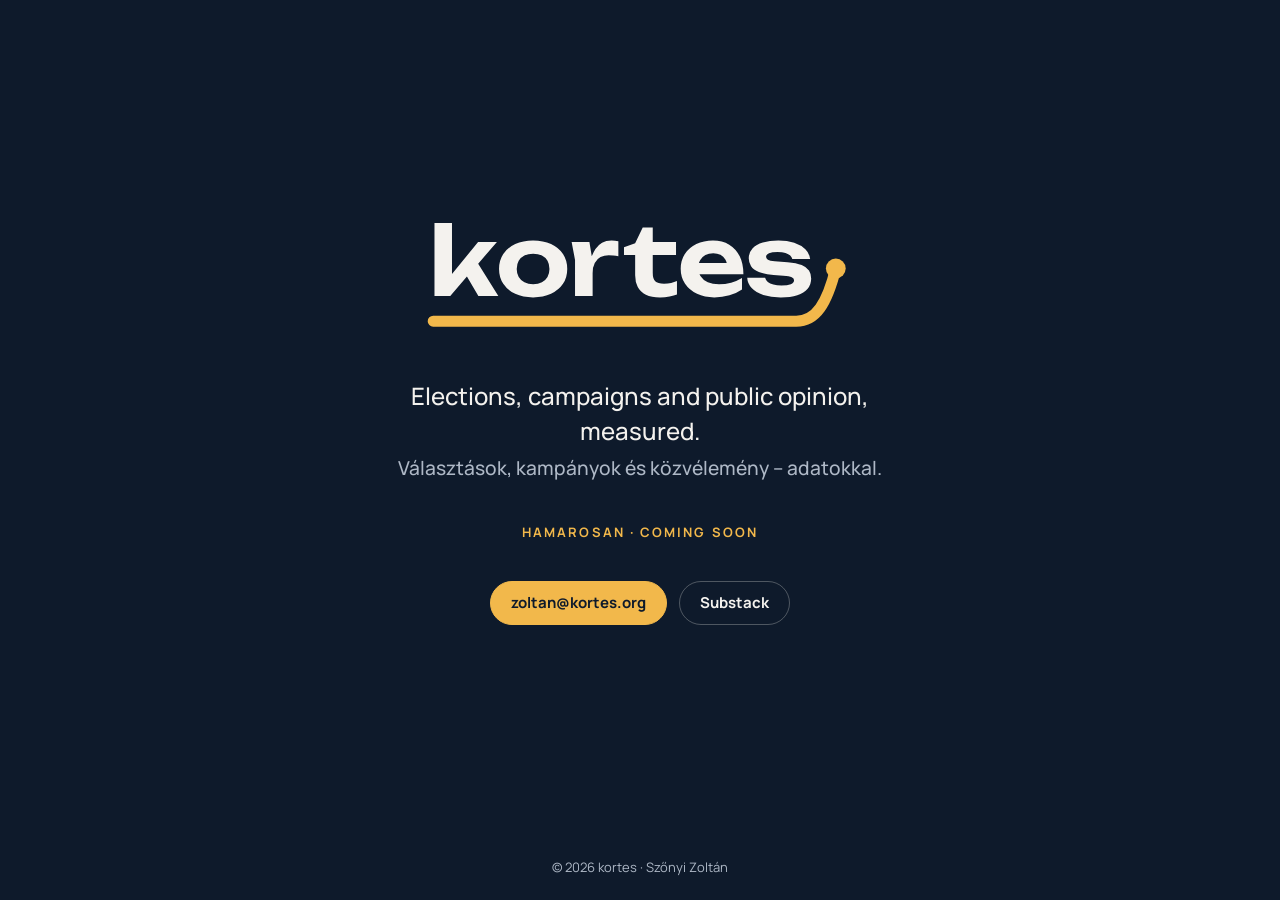
==== index.html @ 5fa7f03b "Add files via upload" ====
<!doctype html>
<html lang="hu">
<head>
<meta charset="utf-8">
<meta name="viewport" content="width=device-width, initial-scale=1">
<title>kortes – Political marketing &amp; data</title>
<meta name="description" content="Választások, kampányok és közvélemény – adatokkal. Elections, campaigns and public opinion, measured.">
<meta property="og:title" content="kortes – Political marketing &amp; data">
<meta property="og:description" content="Elections, campaigns and public opinion, measured.">
<meta property="og:image" content="https://kortes.org/assets/og-image.png">
<meta property="og:url" content="https://kortes.org/">
<meta name="twitter:card" content="summary_large_image">
<meta name="theme-color" content="#0E1A2B">
<link rel="icon" href="/favicon.ico" sizes="any">
<link rel="icon" href="/assets/favicon.svg" type="image/svg+xml">
<link rel="apple-touch-icon" href="/assets/apple-touch-icon.png">
<link rel="preconnect" href="https://fonts.googleapis.com">
<link rel="preconnect" href="https://fonts.gstatic.com" crossorigin>
<link href="https://fonts.googleapis.com/css2?family=Manrope:wght@400;500;700&display=swap" rel="stylesheet">
<style>
:root{--navy:#0E1A2B;--paper:#F4F2EE;--amber:#F2B84B;--muted:#AEB8C6}
*{box-sizing:border-box}
html,body{margin:0;height:100%}
body{background:var(--navy);color:var(--paper);font-family:Manrope,system-ui,sans-serif;display:flex;flex-direction:column;min-height:100vh}
main{flex:1;display:flex;flex-direction:column;align-items:center;justify-content:center;gap:40px;padding:48px 16px;text-align:center}
.logo{width:min(440px,80vw);height:auto;overflow:visible}
.word path{fill:var(--paper)}
.line{fill:none;stroke:var(--amber);stroke-width:10;stroke-linecap:round;stroke-linejoin:round;stroke-dasharray:1;stroke-dashoffset:1;animation:draw 1.8s .3s cubic-bezier(.55,0,.25,1) forwards}
.dot{fill:var(--amber);opacity:0;transform-box:fill-box;transform-origin:center;animation:pop .4s 2s ease-out forwards}
@keyframes draw{to{stroke-dashoffset:0}}
@keyframes pop{from{opacity:0;transform:scale(.2)}to{opacity:1;transform:scale(1)}}
@media (prefers-reduced-motion:reduce){.line{animation:none;stroke-dashoffset:0}.dot{animation:none;opacity:1}}
.tag{margin:0;font-size:clamp(18px,2.4vw,24px);font-weight:500;line-height:1.45;max-width:34ch}
.tag span{display:block;color:var(--muted);font-size:.8em;margin-top:6px}
.soon{font-size:13px;font-weight:700;letter-spacing:.16em;text-transform:uppercase;color:var(--amber)}
nav{display:flex;flex-wrap:wrap;gap:12px;justify-content:center}
nav a{display:inline-flex;align-items:center;min-height:44px;padding:0 20px;border-radius:999px;border:1px solid rgba(244,242,238,.28);color:var(--paper);text-decoration:none;font-weight:700;font-size:15px;transition:background .2s,border-color .2s}
nav a:hover,nav a:focus-visible{background:rgba(244,242,238,.08);border-color:var(--amber);outline:none}
nav a.primary{background:var(--amber);border-color:var(--amber);color:var(--navy)}
nav a.primary:hover,nav a.primary:focus-visible{background:#F6C76C}
footer{padding:24px 16px;text-align:center;font-size:13px;color:var(--muted)}
</style>
</head>
<body>
<main>
  <svg class="logo" viewBox="-8 10 400 118" role="img" aria-label="kortes">
  <g class="word"><path d="M21.069999999999997 69.134 44.806 39.980000000000004H61.919999999999995L44.891999999999996 59.67400000000001L63.209999999999994 89.0H45.06399999999999L34.657999999999994 71.456L19.522 89.0H5.159999999999999V22.78H21.069999999999997Z"/><path d="M94.80599999999998 90.376Q85.518 90.376 78.55199999999999 87.108Q71.586 83.84 67.716 77.992Q63.846 72.144 63.846 64.49000000000001Q63.846 56.75 67.716 50.945Q71.586 45.14 78.595 41.872Q85.60399999999998 38.604000000000006 94.80599999999998 38.604000000000006Q104.094 38.604000000000006 111.103 41.872Q118.112 45.14 121.982 50.945Q125.85199999999999 56.75 125.85199999999999 64.49000000000001Q125.85199999999999 72.23 121.982 78.035Q118.112 83.84 111.103 87.108Q104.094 90.376 94.80599999999998 90.376ZM94.80599999999998 78.336Q99.536 78.336 102.847 76.65899999999999Q106.15799999999999 74.982 107.92099999999999 71.886Q109.684 68.79 109.684 64.49000000000001Q109.684 60.19 107.92099999999999 57.094Q106.15799999999999 53.998000000000005 102.847 52.321000000000005Q99.536 50.644000000000005 94.80599999999998 50.644000000000005Q90.24799999999999 50.644000000000005 86.89399999999999 52.321000000000005Q83.53999999999999 53.998000000000005 81.734 57.094Q79.928 60.19 79.928 64.49000000000001Q79.928 68.79 81.734 71.886Q83.53999999999999 74.982 86.89399999999999 76.65899999999999Q90.24799999999999 78.336 94.80599999999998 78.336Z"/><path d="M129.84199999999998 39.980000000000004H146.01L148.16 53.052Q149.45 49.354000000000006 151.51399999999998 46.258Q153.922 42.732000000000006 157.49099999999999 40.668000000000006Q161.06 38.604000000000006 166.134 38.604000000000006Q167.596 38.604000000000006 169.23 38.77600000000001Q170.86399999999998 38.94800000000001 172.326 39.292V53.052Q170.004 52.536 167.725 52.278000000000006Q165.446 52.02 163.55399999999997 52.02Q159.426 52.02 156.11499999999998 53.697Q152.80399999999997 55.374 150.86899999999997 58.986000000000004Q148.934 62.598 148.934 68.36V89.0H132.938V56.32Z"/><path d="M177.446 51.848000000000006V44.882000000000005L187.594 41.184000000000005L194.474 26.90800000000001H203.58999999999997V39.980000000000004H224.74599999999998V51.848000000000006H203.58999999999997V68.016Q203.58999999999997 73.52 205.82599999999996 75.713Q208.06199999999998 77.906 213.82399999999998 77.906Q217.522 77.906 220.317 77.261Q223.112 76.616 225.606 75.498V87.624Q223.02599999999998 88.656 218.855 89.516Q214.684 90.376 210.212 90.376Q202.386 90.376 197.355 87.882Q192.32399999999998 85.388 189.959 80.873Q187.594 76.358 187.594 70.25200000000001V51.848000000000006Z"/><path d="M259.524 90.376Q250.75199999999998 90.376 243.82899999999998 87.108Q236.90599999999998 83.84 232.95 77.992Q228.994 72.144 228.994 64.318Q228.994 56.664 232.778 50.902Q236.56199999999998 45.14 243.22699999999998 41.872Q249.892 38.604000000000006 258.32 38.604000000000006Q266.91999999999996 38.604000000000006 273.11199999999997 42.388000000000005Q279.304 46.172000000000004 282.658 53.05200000000001Q286.012 59.932 286.012 69.22H246.108Q246.624 70.424 247.31199999999998 71.456Q249.462 74.896 253.63299999999998 76.702Q257.804 78.508 263.82399999999996 78.508Q269.328 78.508 274.832 77.003Q280.336 75.498 284.722 72.74600000000001V83.152Q279.734 86.592 273.327 88.48400000000001Q266.91999999999996 90.376 259.524 90.376ZM245.59199999999998 59.158H270.876Q270.44599999999997 57.352000000000004 269.586 55.89Q267.866 53.138000000000005 265.114 51.633Q262.36199999999997 50.128 258.578 50.128Q254.45 50.128 251.44 51.762Q248.42999999999998 53.396 246.796 56.32Q246.022 57.61 245.59199999999998 59.158Z"/><path d="M347.622 73.262Q347.622 78.766 344.39700000000005 82.593Q341.172 86.42 334.98 88.398Q328.788 90.376 319.93 90.376Q310.9 90.376 304.106 88.14Q297.312 85.904 293.528 81.862Q289.744 77.82 289.486 72.488H305.74Q306.256 74.638 308.191 76.272Q310.126 77.906 313.222 78.72300000000001Q316.318 79.54 320.532 79.54Q326.20799999999997 79.54 329.13199999999995 78.33600000000001Q332.056 77.132 332.056 74.724Q332.056 72.918 329.94899999999996 71.97200000000001Q327.842 71.026 322.424 70.596L313.48 69.908Q305.052 69.306 300.064 67.24199999999999Q295.076 65.178 292.96900000000005 61.996Q290.862 58.81400000000001 290.862 54.858000000000004Q290.862 49.440000000000005 294.259 45.828Q297.656 42.216 303.67600000000004 40.410000000000004Q309.696 38.604000000000006 317.78 38.604000000000006Q325.864 38.604000000000006 332.18499999999995 40.754000000000005Q338.506 42.904 342.33299999999997 46.688Q346.15999999999997 50.472 346.676 55.546H330.422Q330.078 53.826 328.573 52.364000000000004Q327.068 50.902 324.273 49.999Q321.478 49.096000000000004 317.006 49.096000000000004Q311.932 49.096000000000004 309.266 50.214Q306.6 51.332 306.6 53.482Q306.6 55.116 308.23400000000004 56.062Q309.868 57.008 314.426 57.438L326.036 58.298Q334.292 58.986000000000004 338.979 60.92100000000001Q343.666 62.856 345.644 65.952Q347.622 69.048 347.622 73.262Z"/></g>
  <path class="line" pathLength="1" d="M4 112 H334 C352 112 362 96 370 64"/>
  <circle class="dot" cx="370" cy="64" r="9"/>
</svg>
  <p class="tag">Elections, campaigns and public opinion, measured.<span>Választások, kampányok és közvélemény – adatokkal.</span></p>
  <div class="soon">Hamarosan · Coming soon</div>
  <nav aria-label="Kapcsolat">
    <a class="primary" href="mailto:zoltan@kortes.org">zoltan@kortes.org</a>
    <a href="https://substack.com/@szonyi">Substack</a>
  </nav>
</main>
<footer>© 2026 kortes · Szőnyi Zoltán</footer>
</body>
</html>
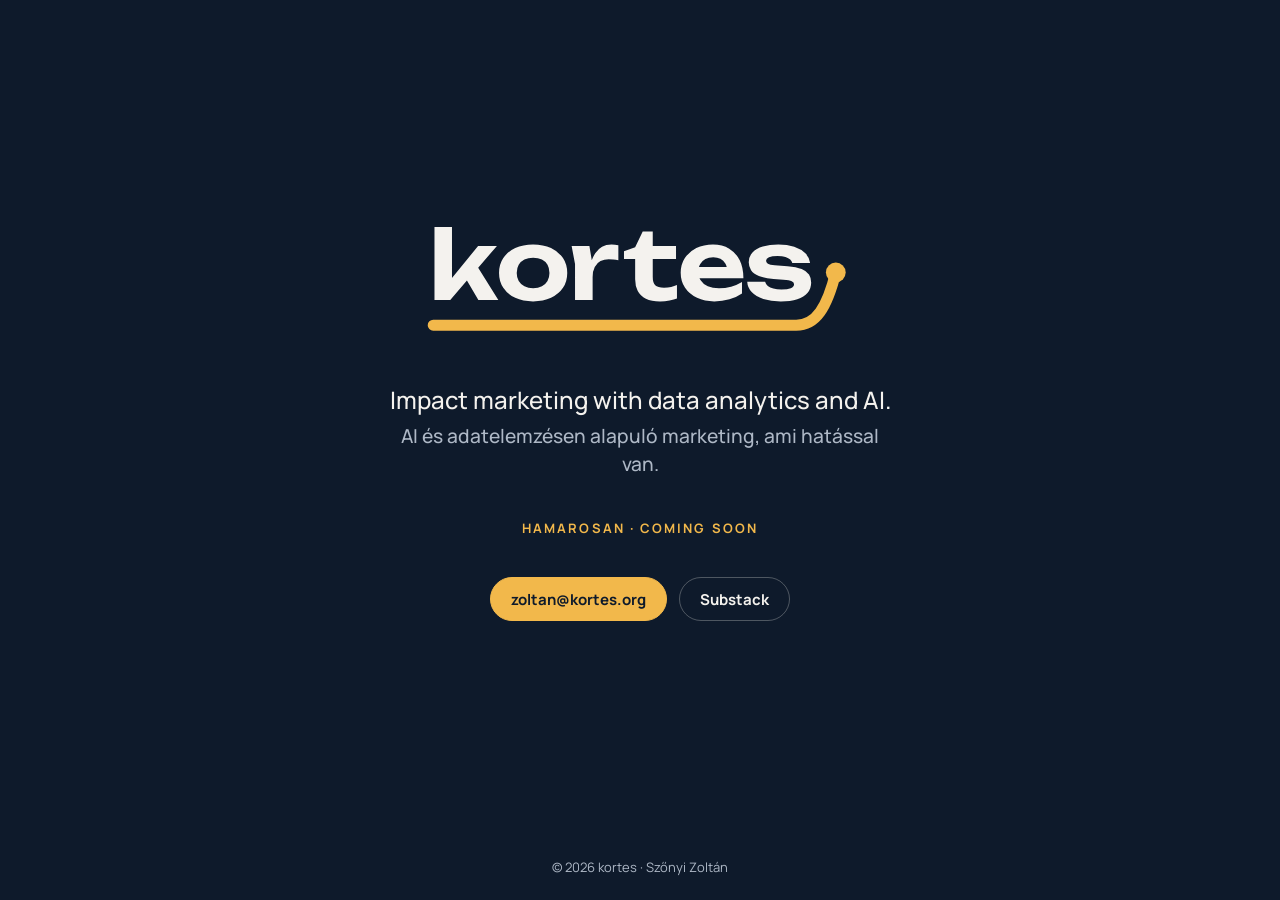
==== commit 18dbc630: "Update index.html" ====
--- a/index.html
+++ b/index.html
@@ -48,7 +48,7 @@
   <path class="line" pathLength="1" d="M4 112 H334 C352 112 362 96 370 64"/>
   <circle class="dot" cx="370" cy="64" r="9"/>
 </svg>
-  <p class="tag">Elections, campaigns and public opinion, measured.<span>Választások, kampányok és közvélemény – adatokkal.</span></p>
+  <p class="tag">Impact marketing with data analytics and AI.<span>AI és adatelemzésen alapuló marketing, ami hatással van.</span></p>
   <div class="soon">Hamarosan · Coming soon</div>
   <nav aria-label="Kapcsolat">
     <a class="primary" href="mailto:zoltan@kortes.org">zoltan@kortes.org</a>
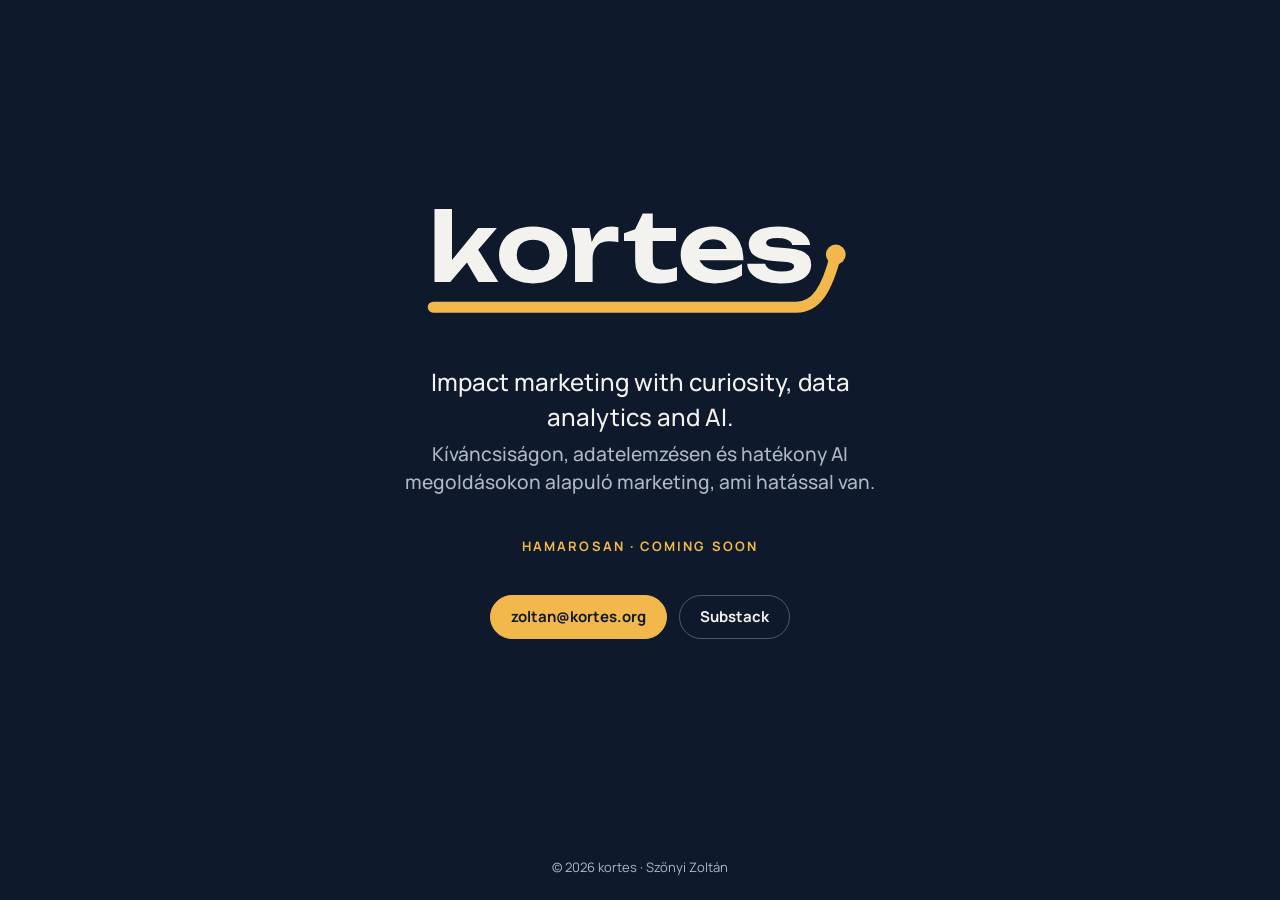
==== commit 49ce71e2: "Update index.html" ====
--- a/index.html
+++ b/index.html
@@ -48,7 +48,7 @@
   <path class="line" pathLength="1" d="M4 112 H334 C352 112 362 96 370 64"/>
   <circle class="dot" cx="370" cy="64" r="9"/>
 </svg>
-  <p class="tag">Impact marketing with data analytics and AI.<span>AI és adatelemzésen alapuló marketing, ami hatással van.</span></p>
+  <p class="tag">Impact marketing with curiosity, data analytics and AI.<span>Kíváncsiságon, adatelemzésen és hatékony AI megoldásokon alapuló marketing, ami hatással van.</span></p>
   <div class="soon">Hamarosan · Coming soon</div>
   <nav aria-label="Kapcsolat">
     <a class="primary" href="mailto:zoltan@kortes.org">zoltan@kortes.org</a>
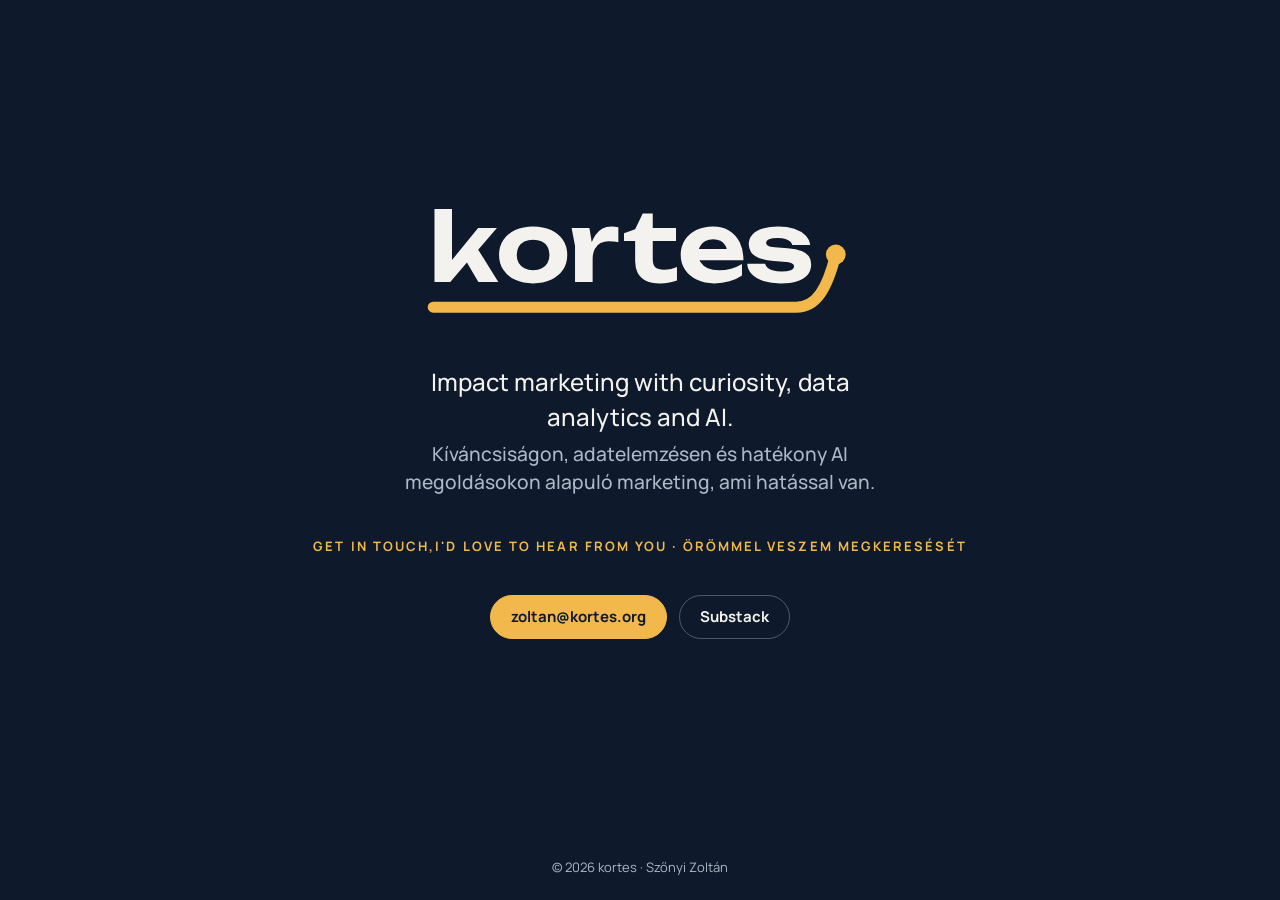
==== commit 3e781b72: "Update index.html" ====
--- a/index.html
+++ b/index.html
@@ -49,7 +49,7 @@
   <circle class="dot" cx="370" cy="64" r="9"/>
 </svg>
   <p class="tag">Impact marketing with curiosity, data analytics and AI.<span>Kíváncsiságon, adatelemzésen és hatékony AI megoldásokon alapuló marketing, ami hatással van.</span></p>
-  <div class="soon">Hamarosan · Coming soon</div>
+  <div class="soon">Get in touch,I'd love to hear from you · Örömmel veszem megkeresését</div>
   <nav aria-label="Kapcsolat">
     <a class="primary" href="mailto:zoltan@kortes.org">zoltan@kortes.org</a>
     <a href="https://substack.com/@szonyi">Substack</a>
